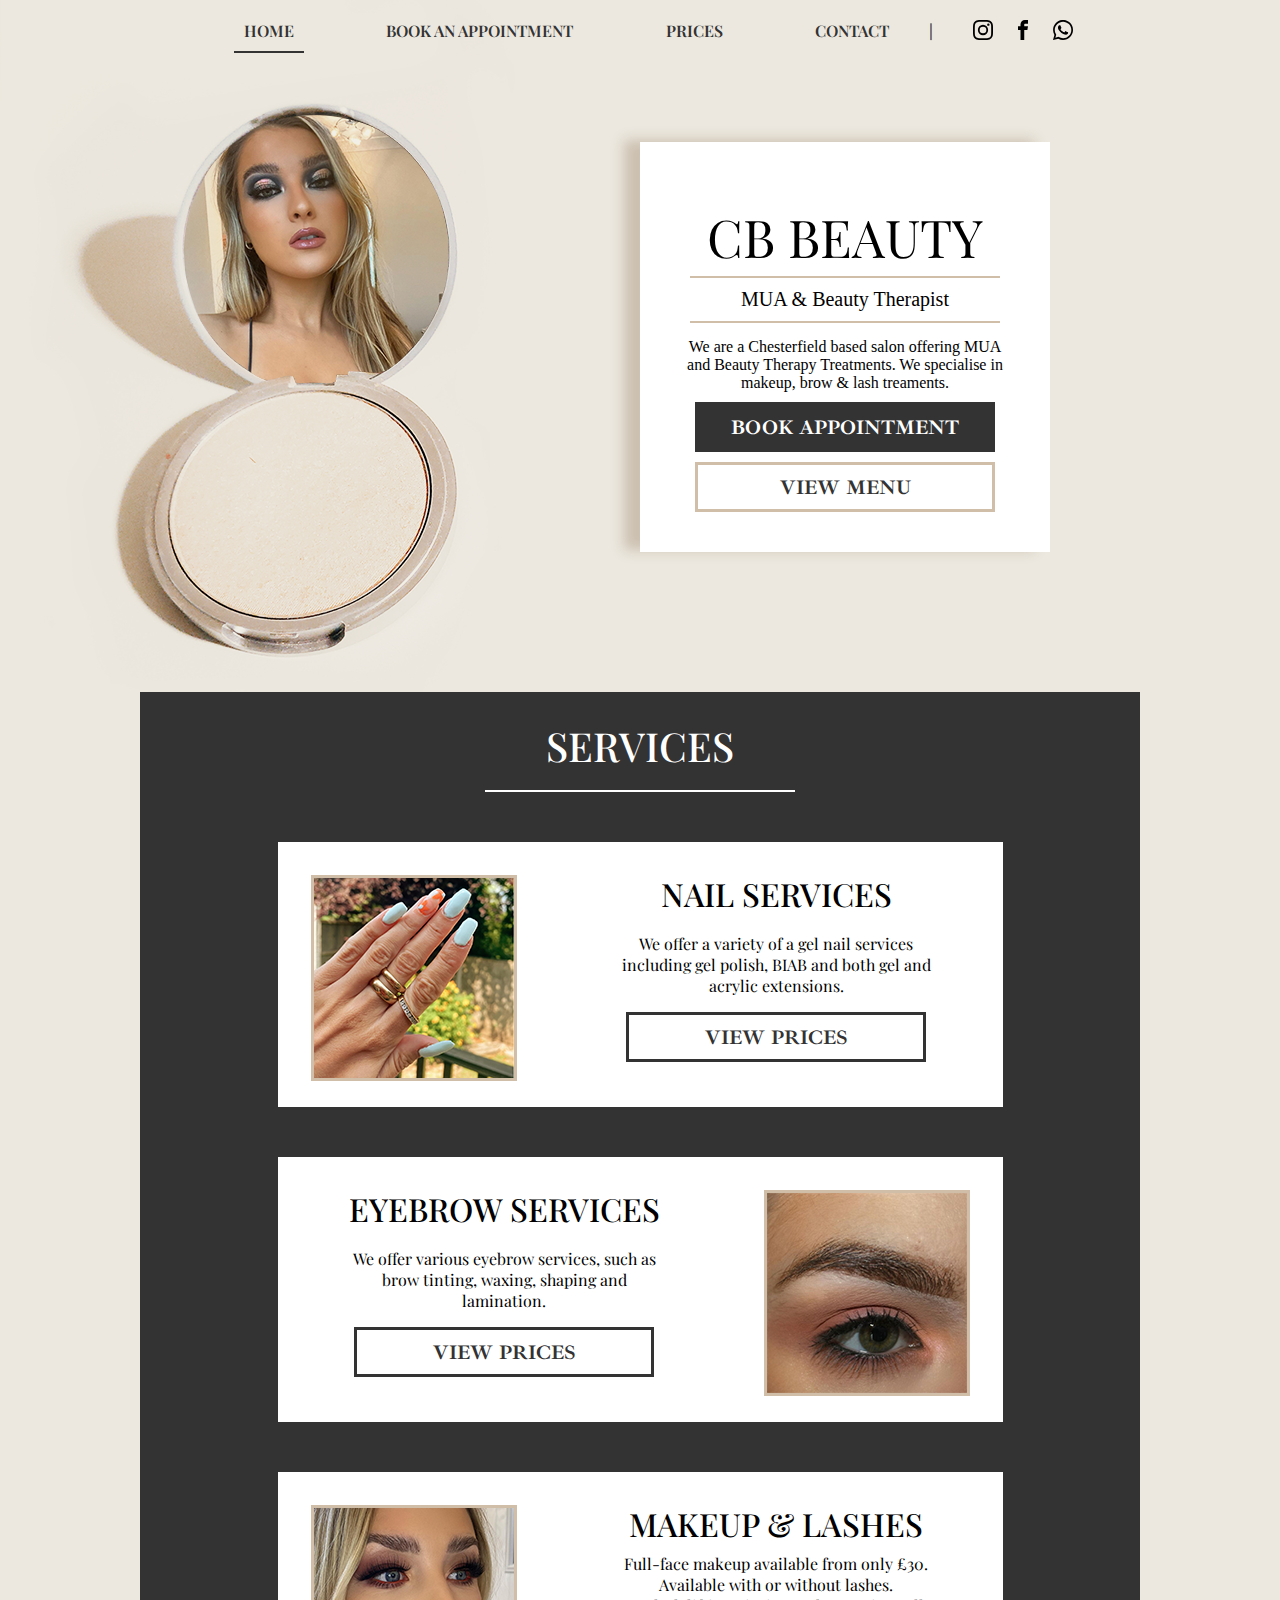
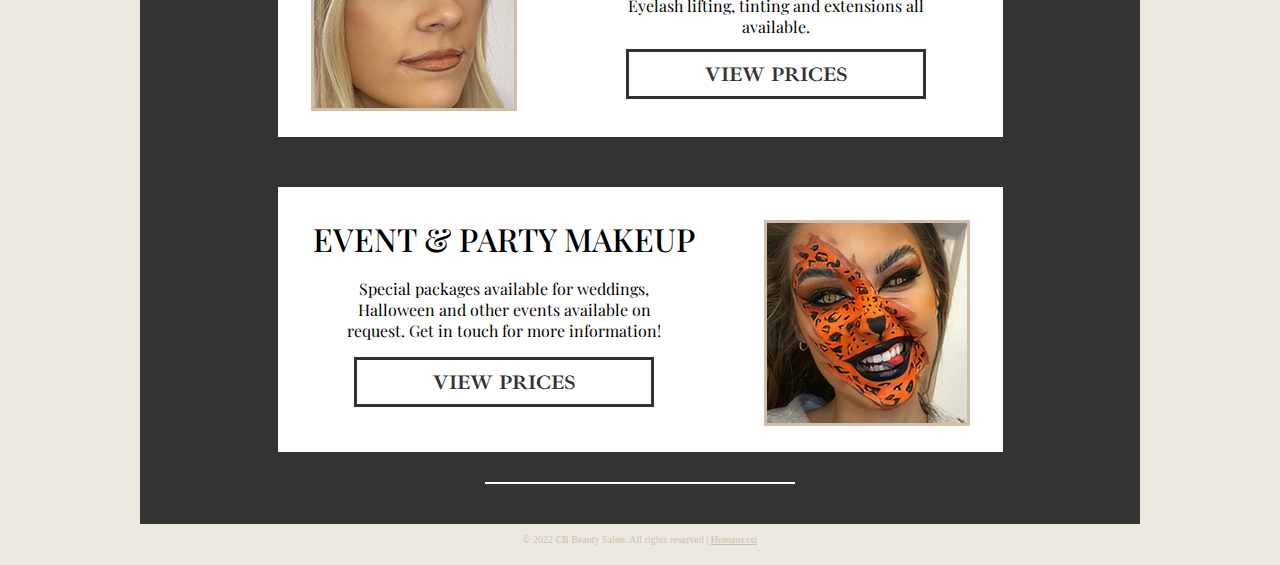
==== index.html @ 11a13794 "Added favicon" ====
<!DOCTYPE html>
<meta name="viewport" content="width=device-width, initial-scale=1" />
<html>
    <head>
        <title>CB Beauty | Home</title>
        <link rel="preconnect" href="https://fonts.googleapis.com">
        <link rel="preconnect" href="https://fonts.gstatic.com" crossorigin>
        <link href="https://fonts.googleapis.com/css2?family=Ibarra+Real+Nova:wght@400;500;600;700&family=Playfair+Display:wght@400;500;600&display=swap" rel="stylesheet">
        <link rel="stylesheet" href="./css/styles.css">
        <link type="text/plain" rel="author" href="./humans.txt" />
        <link rel="icon" href="./favicon.ico" type="image/x-icon" />
        <script src="./js/scripts.js"></script>
    </head>
    <body>
        <div class="container">
            <div class="landingImage">
                <img id="landingImage" src="./images/landing-desktop.png" alt="Landing image" />
            </div>
            <div class="navbar">
                <ul id="nav">
                    <span class="navigation">
                        <li><a class="active" href="./">Home</a></li>
                        <li><a href="./contact-us.html#book">Book an Appointment</a></li>
                        <li><a href="./prices.html">Prices</a></li>
                        <li><a href="./contact-us.html#help">Contact</a></li>
                    </span>
                    <span class="separator">
                        <li><p>|</p></li>
                    </span>
                    <span class="socials">
                        <li><a href="https://www.instagram.com/cbbeautysalonltd/"><img src="./images/instagram.svg" alt="instragram icon" class="icon" /></a></li>
                        <li><a href="https://facebook.com/CBBeautyChesterfield/"><img src="./images/facebook.svg" alt="facebook icon" class="icon" /></a></li>
                        <li><a href="https://wa.me/447583108970"><img src="./images/whatsapp.svg" alt="whatsapp icon" class="icon" draggable="false" /></a></li>
                    </span>
                </ul>
                <a onclick="toggleNav()" class="menu"><img src="./images/menu.svg" alt="menu icon" /></a>
            </div>
            <section>
                <div class="landing">
                    <h1>CB Beauty</h1>
                    <hr class="divider">
                    <h2>MUA & Beauty Therapist</h2>
                    <hr class="divider">
                    <p>We are a Chesterfield based salon offering MUA and Beauty Therapy Treatments. We specialise in makeup, brow & lash treaments. </p>
                    <input class="button black" type="button" onclick="location.href='./contact-us.html#book';" value="Book Appointment" />
                    <input class="button" type="button" onclick="location.href='./contact-us.html#contact';" value="View Menu" />
                </div>
            </section>
            <section>
                <div class="services">
                    <h1>Services</h1>
                    <hr class="divider">
                    <div class="service grid toLeft">
                        <h2 class="name">NAIL SERVICES</h2>
                        <p class="description">We offer a variety of a gel nail services including gel polish, BIAB and both gel and acrylic extensions.</p>
                        <img class="image" src="./images/full-set-hard-gel-nail-extensions.png" alt="CB Beauty Nail Services" />
                        <input class="button" type="button" onclick="location.href='./prices.html#nails';" value="View Prices" />
                    </div>
                    <div class="service grid toRight">
                        <h2>EYEBROW SERVICES</h2>
                        <p>We offer various eyebrow services, such as brow tinting, waxing, shaping and lamination.</p>
                        <img class="image" src="./images/semi-structured-brows-eyebrows.png" alt="CB Beauty Eyebrow Services" />
                        <input class="button" type="button" onclick="location.href='./prices.html#brows';" value="View Prices" />
                    </div>
                    <div class="service grid toLeft">
                        <h2>MAKEUP & LASHES</h2>
                        <p>Full-face makeup available from only £30. Available with or without lashes.<br>Eyelash lifting, tinting and extensions all available.</p>
                        <img class="image" src="./images/full-face-makeup-with-lashes.png" alt="CB Beauty Makeup & Eyelash Services" />
                        <input class="button" type="button" onclick="location.href='./prices.html#makeup&lashes';" value="View Prices" />
                    </div>
                    <div class="service grid toRight">
                        <h2>EVENT & PARTY MAKEUP</h2>
                        <p>Special packages available for weddings, Halloween and other events available on request. Get in touch for more information!</p>
                        <img class="image" src="./images/halloween-event-and-party-makeup.png" alt="CB Beauty Party and Event Makeup Services" />
                        <input class="button" type="button" onclick="location.href='./prices.html#makeup';" value="View Prices" />
                    </div>
                    <hr class="divider">
                </div>
            </section>
        </div>
        <footer>
            <p>© 2022 CB Beauty Salon. All rights reserved | <a href="./humans.txt">Humans.txt</a> </p>
        </footer>
    </body>
</html>
---- css/styles.css ----
@import url('./global.css');
@import url('./nav.css');
@import url('./index.css');
@import url('./prices.css');
@import url('./contact.css');
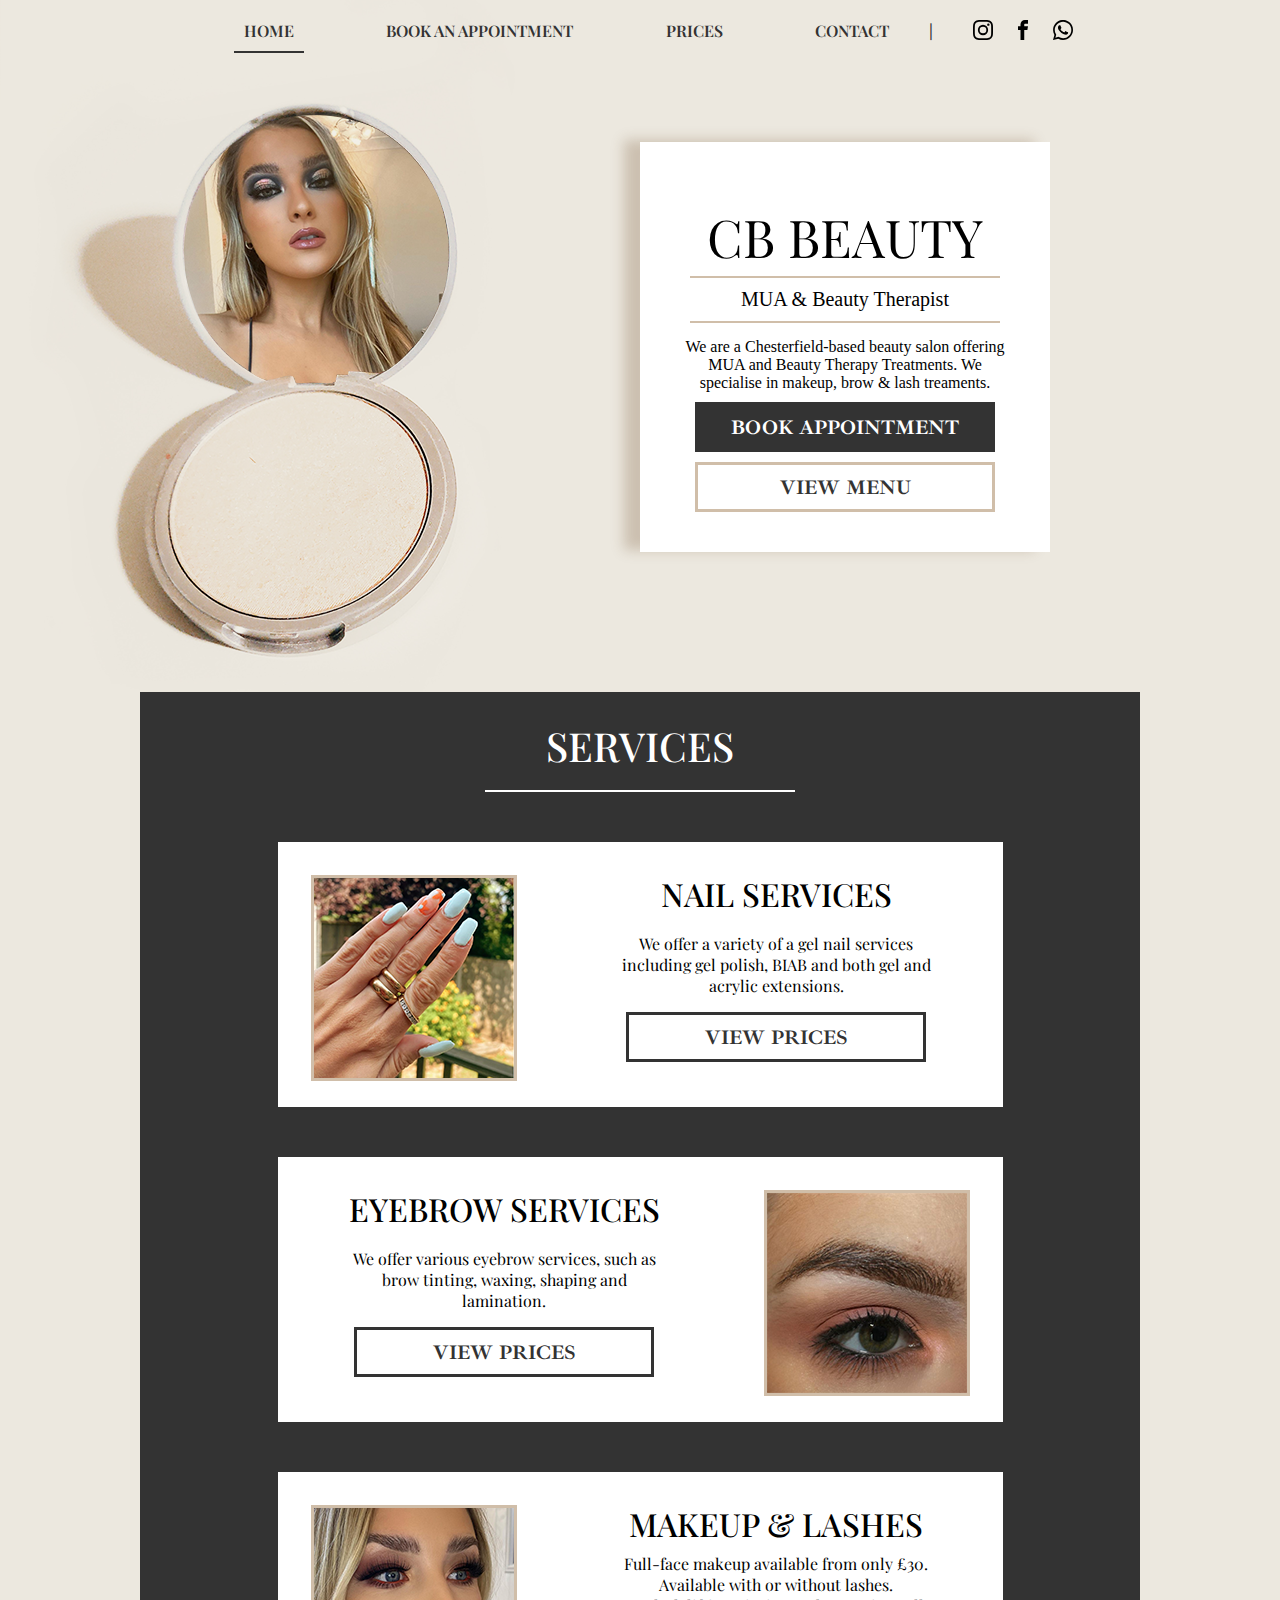
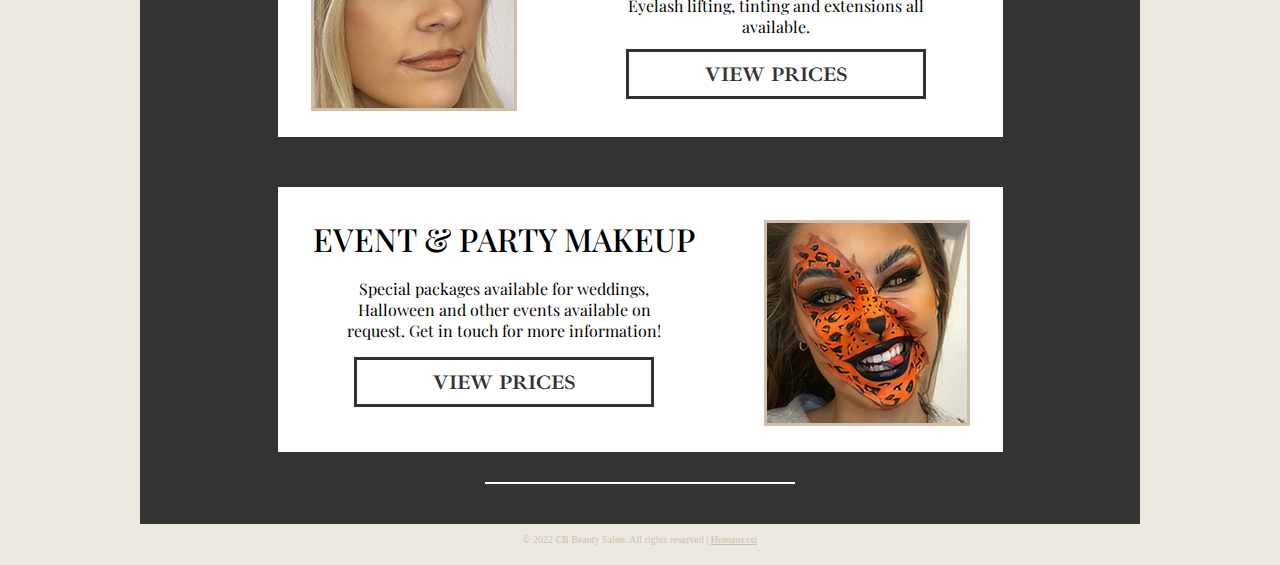
==== commit 3dad0b1b: "Added title info for index" ====
--- a/index.html
+++ b/index.html
@@ -2,11 +2,12 @@
 <meta name="viewport" content="width=device-width, initial-scale=1" />
 <html>
     <head>
-        <title>CB Beauty | Home</title>
+        <title>CB Beauty | Chesterfield-based Beauty Salon</title>
         <link rel="preconnect" href="https://fonts.googleapis.com">
         <link rel="preconnect" href="https://fonts.gstatic.com" crossorigin>
         <link href="https://fonts.googleapis.com/css2?family=Ibarra+Real+Nova:wght@400;500;600;700&family=Playfair+Display:wght@400;500;600&display=swap" rel="stylesheet">
-        <link rel="stylesheet" href="./css/styles.css">
+        <link rel="stylesheet" href="./css/global.css">
+        <link rel="stylesheet" href="./css/index.css">
         <link type="text/plain" rel="author" href="./humans.txt" />
         <link rel="icon" href="./favicon.ico" type="image/x-icon" />
         <script src="./js/scripts.js"></script>
@@ -14,7 +15,7 @@
     <body>
         <div class="container">
             <div class="landingImage">
-                <img id="landingImage" src="./images/landing-desktop.png" alt="Landing image" />
+                <img id="landingImage" src="./images/landing-desktop.png" alt="Landing image" width='540' height='765' />
             </div>
             <div class="navbar">
                 <ul id="nav">
@@ -41,7 +42,7 @@
                     <hr class="divider">
                     <h2>MUA & Beauty Therapist</h2>
                     <hr class="divider">
-                    <p>We are a Chesterfield based salon offering MUA and Beauty Therapy Treatments. We specialise in makeup, brow & lash treaments. </p>
+                    <p>We are a Chesterfield-based beauty salon offering MUA and Beauty Therapy Treatments. We specialise in makeup, brow & lash treaments. </p>
                     <input class="button black" type="button" onclick="location.href='./contact-us.html#book';" value="Book Appointment" />
                     <input class="button" type="button" onclick="location.href='./contact-us.html#contact';" value="View Menu" />
                 </div>
@@ -53,25 +54,25 @@
                     <div class="service grid toLeft">
                         <h2 class="name">NAIL SERVICES</h2>
                         <p class="description">We offer a variety of a gel nail services including gel polish, BIAB and both gel and acrylic extensions.</p>
-                        <img class="image" src="./images/full-set-hard-gel-nail-extensions.png" alt="CB Beauty Nail Services" />
+                        <img class="image" src="./images/full-set-hard-gel-nail-extensions.png" alt="CB Beauty Nail Services" loading="lazy" width="200" height="200"  />
                         <input class="button" type="button" onclick="location.href='./prices.html#nails';" value="View Prices" />
                     </div>
                     <div class="service grid toRight">
                         <h2>EYEBROW SERVICES</h2>
                         <p>We offer various eyebrow services, such as brow tinting, waxing, shaping and lamination.</p>
-                        <img class="image" src="./images/semi-structured-brows-eyebrows.png" alt="CB Beauty Eyebrow Services" />
+                        <img class="image" src="./images/semi-structured-brows-eyebrows.png" alt="CB Beauty Eyebrow Services" loading="lazy" width="200" height="200"  />
                         <input class="button" type="button" onclick="location.href='./prices.html#brows';" value="View Prices" />
                     </div>
                     <div class="service grid toLeft">
                         <h2>MAKEUP & LASHES</h2>
                         <p>Full-face makeup available from only £30. Available with or without lashes.<br>Eyelash lifting, tinting and extensions all available.</p>
-                        <img class="image" src="./images/full-face-makeup-with-lashes.png" alt="CB Beauty Makeup & Eyelash Services" />
+                        <img class="image" src="./images/full-face-makeup-with-lashes.png" alt="CB Beauty Makeup & Eyelash Services" loading="lazy" width="200" height="200" />
                         <input class="button" type="button" onclick="location.href='./prices.html#makeup&lashes';" value="View Prices" />
                     </div>
                     <div class="service grid toRight">
                         <h2>EVENT & PARTY MAKEUP</h2>
                         <p>Special packages available for weddings, Halloween and other events available on request. Get in touch for more information!</p>
-                        <img class="image" src="./images/halloween-event-and-party-makeup.png" alt="CB Beauty Party and Event Makeup Services" />
+                        <img class="image" src="./images/halloween-event-and-party-makeup.png" alt="CB Beauty Party and Special Event Makeup Services" loading="lazy" width="200" height="200"  />
                         <input class="button" type="button" onclick="location.href='./prices.html#makeup';" value="View Prices" />
                     </div>
                     <hr class="divider">
--- a/css/global.css
+++ b/css/global.css
@@ -0,0 +1,287 @@
+:root {
+    font-size: 62.5%;
+    --bg-color: #ECE8DF;
+    --near-black: #333333;
+    --accent-col: #D0BEA9;
+}
+
+html,
+body {
+  padding: 0;
+  margin: 0;
+  font-family: 'Playfair Display', system-ui, -apple-system, BlinkMacSystemFont, 'Segoe UI', Roboto, Oxygen, Ubuntu, Cantarell, 'Open Sans', 'Helvetica Neue', sans-serif serif;
+  background-color: var(--bg-color);
+  overflow: auto;
+  min-width: 230px;
+  max-width: 100%;
+  overflow-x: auto;
+  overflow-y: visible;
+  /* width: 100%; */
+}
+
+footer {
+  display: block;
+  align-items: center;
+  justify-content: center;
+}
+
+footer p, footer a {
+  text-align: center;
+  color: var(--accent-col);
+  padding-bottom: 1rem;
+  /* margin-bottom: 0; */
+}
+
+footer img {
+  width: 88;
+  height: 33;
+  display: block;
+  margin-left: auto;
+  margin-right: auto;
+  filter: brightness(0) saturate(100%) invert(82%) sepia(33%) saturate(166%) hue-rotate(352deg) brightness(90%) contrast(89%);
+}
+
+section {
+  overflow: visible;
+  height: auto;
+}
+
+.container {
+  max-width: 1440px;
+  margin: auto;
+  padding: 0;
+  overflow-y:visible;
+  height: auto;
+}
+
+/* Buttons */
+
+
+.button {
+  font-size: 2rem;
+  font-weight: 700;
+  font-family: 'Ibarra Real Nova';
+  text-transform: uppercase;
+  color: var(--near-black);
+  background-color: #fff;
+  margin: 0 0 1rem 0;
+  border: 3px solid var(--accent-col);
+  -webkit-appearance: none;
+  border-radius: 0;
+  width: 300px;
+  height: 50px;
+}
+
+.button:hover {
+  cursor: pointer;
+}
+
+/* Services */
+
+
+
+.services {
+  position: relative;
+  margin: auto;
+  margin-top: -75px;
+  width: 1000px;
+  /* height: 1200px; */
+  background-color: var(--near-black);
+  font-family: 'Playfair Display';
+}
+
+.services h1 {
+  color: white;
+  font-size: 4rem;
+  font-weight: 500;
+  text-transform: uppercase;
+  text-align: center;
+  padding: 2.7rem 0 0 0;
+  margin: 0;
+  margin-bottom: 1.8rem;
+}
+
+.services .divider {
+  border-color: #fff;
+}
+
+.services .divider:last-of-type {
+  margin-top: 3rem;
+  padding-bottom: 4rem;
+}
+
+.divider {
+    width: 31rem;
+    border: none;
+    border-top: 2px solid var(--accent-col);
+}
+
+/* Nav bar */
+
+.navbar {
+  position: absolute;
+  width: 100%;
+  top: 0;
+  left: 0;
+}
+
+.navbar ul {
+  width: 65%;
+  max-width: 936px;
+  display: flex;
+  padding: 0;
+  margin: auto;
+  display: flex;
+  justify-content: space-between;
+}
+
+.navbar li {
+  list-style: none;
+  text-transform: uppercase;
+}
+
+.navbar a, .navbar p, .navbar span {
+  display: block;
+  padding: 1rem;
+  color: var(--near-black);
+  text-align: center;
+  font-weight: 600;
+  font-family: 'Playfair Display';
+  font-size: 1.6rem;
+  text-decoration: none;
+}
+
+.navbar .active, .navbar a:hover {
+  border-bottom: 2px solid var(--near-black);
+}
+
+.navbar .socials .icon {
+  color: var(--near-black);
+  width: 2rem;
+  height: 2rem;
+  padding: 0;
+}
+
+.navbar .navigation {
+  width: 80%;
+  display: flex;
+  flex-direction: row;
+  justify-content: space-between;
+}
+
+.navbar .separator p {
+  margin: 0;
+}
+
+.navbar .socials {
+  width: 10%;
+  display: flex;
+  flex-direction: row;
+  justify-content: space-between;
+}
+
+.navbar .menu {
+  display: none;
+}
+
+@media screen and (max-width: 400px) {
+  :root {
+      font-size: 48%;
+  }
+}
+
+@media screen and (max-width: 925px) {
+  .navbar {
+      position: absolute;
+      right: 0;
+      width: 100%;
+      /* height: 100%; */
+      z-index: 2;
+  }
+  .navbar ul {
+      position: fixed;
+      right: -300px;
+      display: none;
+      transition: .4s;
+  }
+  .navbar ul {
+      text-decoration: none;
+      display: block;
+      margin: 0;
+      padding-top: 5rem;
+      width: 300px;
+      right: -300px;
+      height: 100%;
+      background-color: hsla(30, 16%, 83%, 0.85);
+      backdrop-filter: blur(5px);
+      -webkit-backdrop-filter: blur(5px);
+      overflow: auto;
+  }
+  .navbar ul.active {
+      text-decoration: none;
+      display: block;
+      margin: 0;
+      padding-top: 5rem;
+      width: 300px;
+      right: 0px;
+      height: 100%;
+      background-color: hsla(30, 16%, 83%, 0.85);
+      backdrop-filter: blur(5px);
+      -webkit-backdrop-filter: blur(5px);
+      overflow: auto;
+  }
+  .navbar span {
+      padding: 0;
+  }
+  .navbar .navigation {
+      width: 100%;
+      flex-direction: column;
+  }
+  .navbar .separator {
+      display: none;
+  }
+  .navbar .socials {
+      width: 100%;
+      flex-direction: column;
+  }
+  .navbar a {
+      padding: 2rem;
+  }
+  .navbar .menu {
+      display: block;
+      position: fixed;
+      top: 0px;
+      right:0px;
+      color: var(--near-black);
+      width: 3rem;
+      height: 2.4rem;
+      margin: 1.5rem 2rem;
+      padding: 8px 5px 8px 5px;
+      background-color: var(--bg-color);
+      border-radius: 5px;
+  }
+  .navbar .menu img {
+      margin: 0;
+      padding: 0;
+  }
+  .navbar .menu:hover {
+      border: none;
+      cursor: pointer;
+  }
+  .navbar .active {
+      text-decoration: underline;
+      text-decoration-thickness: 2px;
+      text-underline-offset: 5px;
+      border-bottom: none;
+  }
+
+  .services {
+      width: 85%;
+      max-width: 400px;
+  }
+
+  .divider {
+      width: 80%;
+  }
+  
+}--- a/css/index.css
+++ b/css/index.css
@@ -0,0 +1,229 @@
+.landingImage {
+    max-width: 630px;
+}
+#landingImage {
+    position: relative;
+    top: -70px;
+    left: 0;
+    width: 540px;
+    height: auto;
+    z-index: 0;
+}
+
+.landing {
+    position: absolute;
+    width: 410px;
+    height: auto;
+    left: 50vw;
+    top: 142px;
+    background-color: #fff;
+    box-shadow: -16px -2px 12px rgba(113, 74, 38, 0.25);
+    display: flex;
+    flex-direction: column;
+    align-items: center;
+}
+
+.landing h1 {
+    font-size: 5.2rem;
+    font-weight: 400;
+    font-family: 'Playfair Display';
+    text-transform: uppercase;
+    text-align: center;
+    margin: 6rem 0 0 0;
+}
+
+.landing h2 {
+    font-size: 2rem;
+    font-weight: 400;
+    margin: 5px;
+}
+
+.landing p {
+    margin: 10px;
+    font-size: 1.6rem;
+    font-weight: 400;
+    text-align: center;
+    width: 325px;
+}
+
+.landing .button.black {
+    color: #fff;
+    background-color: var(--near-black);
+    margin: 0 0 1rem 0;
+    border: 2px solid var(--near-black);
+    width: 300px;
+    height: 50px;
+}
+
+.landing .button.black:focus {
+    border: 3px solid var(--accent-col);
+}
+
+.landing .button {
+    border: 3px solid var(--accent-col);
+    margin-bottom: 40px;
+}
+
+.service {
+    width: 725px;
+    height: 265px;
+    margin: auto;
+    margin-top: 50px;
+    display: flex;
+    /* background-color: var(--bg-color); */
+    background-color: #fff;
+}
+
+.service.grid {
+    display: grid; 
+    grid-template-columns: 0fr 2fr 0fr;
+    grid-auto-rows: auto;
+    gap: 0px 0px; 
+    grid-template-areas: 
+        ".image .name .image"
+        ".image .description .image"
+        ".image .button .image"
+        ".image . .image";
+}
+
+.service.grid h2 {
+    height: auto;
+    margin: 0;
+    margin-top: 3rem;
+    grid-area: 1 / 2 / 1 / 2;
+}
+
+.service.grid p {
+    grid-area: 2 / 2 / 2 / 2;
+}
+
+.service.grid .button {
+    grid-area: 3 / 2 / 3 / 2;
+    margin-top: 1rem;
+    margin-bottom: 4rem;
+}
+
+.service.grid.toLeft img {
+    grid-area: 1 / 1 / 4 / 1;
+}
+
+.service.grid.toRight img {
+    grid-area: 1 / 3 / 4 / 3;
+}
+
+.service img {
+    width: 200px;
+    height: 200px;
+    margin: 33px;
+    border: 3px solid var(--accent-col);
+}
+
+.service h2 {
+    margin: 0;
+    padding: 0;
+    font-size: 3.2rem;
+    text-align: center;
+    font-weight: 500;
+    margin: auto;
+}
+
+.service p {
+    margin: 0;
+    font-size: 1.6rem;
+    text-align: center;
+    width: 315px;
+    margin: auto;
+}
+
+.service .button {
+    margin: auto;
+    border: 3px solid var(--near-black);
+}
+
+@media screen and (max-width: 925px) {
+    .container {
+        max-width: 500px;
+    }
+
+    .landingImage {
+        margin: auto;
+    }
+
+    #landingImage {
+        width: 110%;
+        height: auto;
+        left: -15%;
+    }
+
+    .landing {
+        position: relative;
+        margin: auto;
+        margin-top: -150px;
+        top: -150px;
+        left: 0;
+        width: 85%;
+        max-width: 400px;
+    }
+
+    .landing h1 {
+        font-size: clamp(1.2rem, 10vw, 5.2rem);
+    }
+
+    .landing h2 {
+        font-size: clamp(1.4rem, 1.8rem, 5vw);
+    }
+
+    .landing p {
+        width: 80%;
+        margin-left: 10%;
+        margin-right: 10%;
+        font-size: clamp(1.3rem, 1.6rem, 3vw);
+    }
+
+    .landing .button, .landing .button.black {
+        width: 80%;
+        font-size: clamp(1.2rem, 35vw, 1.6rem);
+    }
+
+    .services h1 {
+        padding-top: 17px;
+        font-size: 2.4rem;
+        font-weight: 500;;
+    }
+
+    .service {
+        width: 90%;
+        height: auto;
+        margin-top: 21px;
+    }
+
+    .service.grid {
+        display: flex;
+        flex-direction: column;
+    }
+
+    .service.grid h2 {
+        margin-top: 2rem;
+        font-size: clamp(1.4rem, 2.2rem, 5vw);
+        font-weight: 6500;
+        width: 100%;
+    }
+
+    .service.grid p {
+        font-size: clamp(1.3rem, 1.6rem, 3vw);
+        width: 90%;
+        padding: 5%;
+    }
+
+    .service.grid img {
+        margin: auto;
+        margin-bottom: 5px;
+    }
+
+    .service.grid .button {
+        font-size: 1.6rem;
+        width: 85%;
+        height: 4rem;
+        margin-bottom: 20px;
+    }
+}